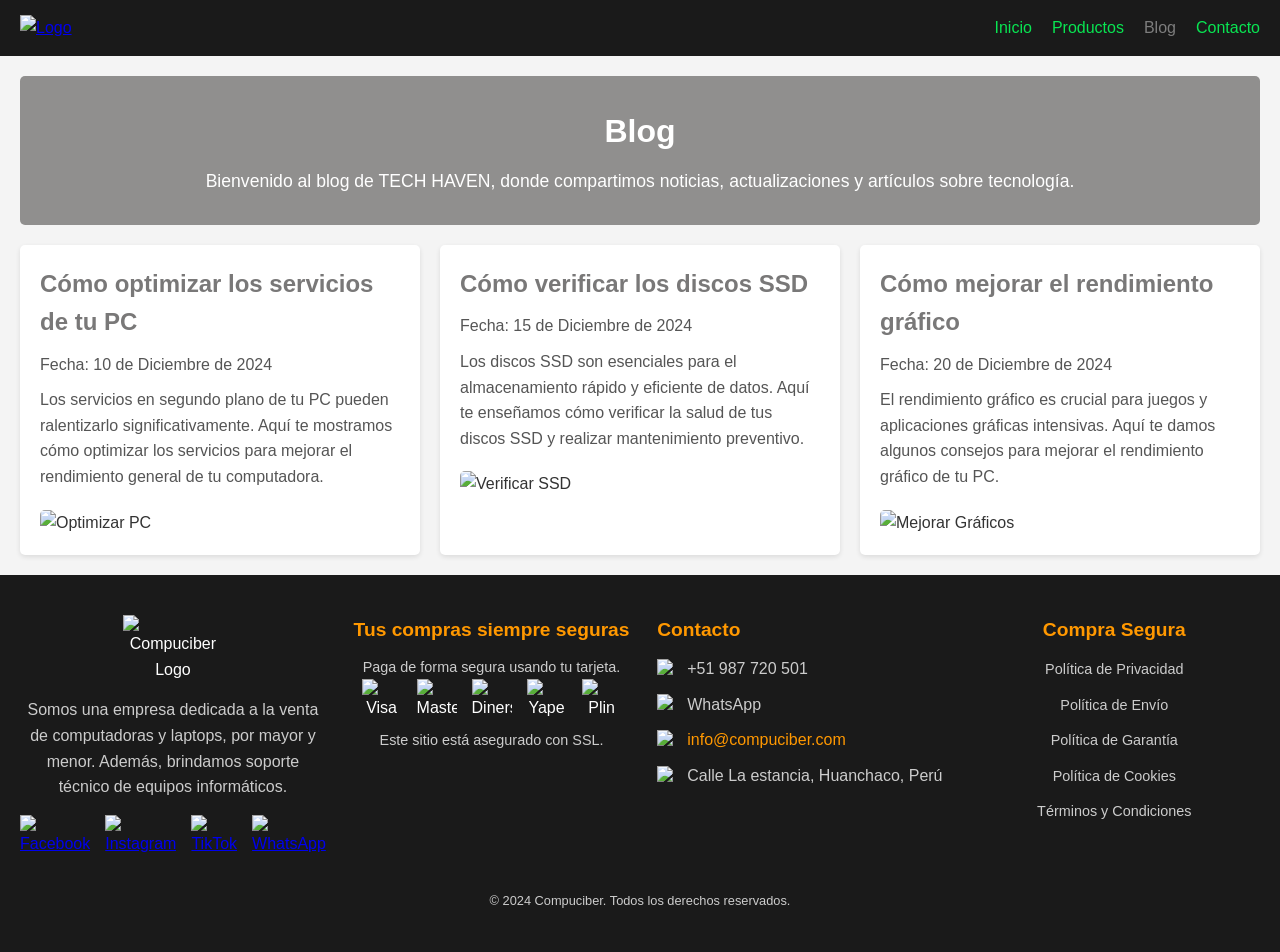
==== blog.html @ ac590c8a "Add files via upload" ====
<!DOCTYPE html>
<html lang="es">
<head>
    <meta charset="UTF-8">
    <meta name="viewport" content="width=device-width, initial-scale=1.0">
    <title>Blog de Compuciber</title>
    <link rel="stylesheet" href="blog.css">
</head>
<body>
    <header>
        <div class="logo">
            <a href="index.html"><img src="/assets/logo.png" alt="Logo"></a>
        </div>
        <nav>
            <ul>
                <li><a href="index.html">Inicio</a></li>
                <li><a href="productos.html">Productos</a></li>
                <li><a href="blog.html" class="active">Blog</a></li>
                <li><a href="contacto.html">Contacto</a></li>
            </ul>
        </nav>
    </header>
    <main>
        <section class="blog-header">
            <h1>Blog</h1>
            <p>Bienvenido al blog de TECH HAVEN, donde compartimos noticias, actualizaciones y artículos sobre tecnología.</p>
        </section>
        <section class="blog-posts">
            <article>
                <h2>Cómo optimizar los servicios de tu PC</h2>
                <p>Fecha: 10 de Diciembre de 2024</p>
                <p>
                    Los servicios en segundo plano de tu PC pueden ralentizarlo significativamente.
                    Aquí te mostramos cómo optimizar los servicios para mejorar el rendimiento general de tu computadora.
                </p>
                <img src="/assets/blog/imagen op-pc.jpeg" alt="Optimizar PC">
            </article>
            <article>
                <h2>Cómo verificar los discos SSD</h2>
                <p>Fecha: 15 de Diciembre de 2024</p>
                <p>
                    Los discos SSD son esenciales para el almacenamiento rápido y eficiente de datos.
                    Aquí te enseñamos cómo verificar la salud de tus discos SSD y realizar mantenimiento preventivo.
                </p>
                <img src="/assets/blog/verificacionssd.jpeg" alt="Verificar SSD">
            </article>
            <article>
                <h2>Cómo mejorar el rendimiento gráfico</h2>
                <p>Fecha: 20 de Diciembre de 2024</p>
                <p>
                    El rendimiento gráfico es crucial para juegos y aplicaciones gráficas intensivas.
                    Aquí te damos algunos consejos para mejorar el rendimiento gráfico de tu PC.
                </p>
                <img src="/assets/blog/mejorargrafico.jpeg" alt="Mejorar Gráficos">
            </article>
        </section>
    </main>
    <footer>
        <div class="footer-container">
            <div class="about">
                <img src="/assets/logo.png" alt="Compuciber Logo">
                <p>Somos una empresa dedicada a la venta de computadoras y laptops, por mayor y menor. Además, brindamos soporte técnico de equipos informáticos.</p>
                <div class="social-icons">
                    <a href="#"><img src="/assets/facebook.png" alt="Facebook"></a>
                    <a href="#"><img src="/assets/instagram.png" alt="Instagram"></a>
                    <a href="#"><img src="/assets/tiktok.png" alt="TikTok"></a>
                    <a href="#"><img src="/assets/whassat.png" alt="WhatsApp"></a>
                </div>
            </div>
            <div class="security">
                <h3>Tus compras siempre seguras</h3>
                <p>Paga de forma segura usando tu tarjeta.</p>
                <div class="payment-methods">
                    <img src="/assets/visa.png" alt="Visa">
                    <img src="/assets/mastercard.png" alt="MasterCard">
                    <img src="/assets/dinners card.png" alt="Diners Club">
                    <img src="/assets/yape.png" alt="Yape">
                    <img src="/assets/plin.png" alt="Plin">
                </div>
                <p>Este sitio está asegurado con SSL.</p>
            </div>
            <div class="contact">
                <h3>Contacto</h3>
                <p><img src="/assets/phone.png" alt="Phone"> +51 987 720 501</p>
                <p><img src="/assets/whassat.png" alt="WhatsApp"> WhatsApp</p>
                <p><img src="/assets/icons/correo.png" alt="Email"> <a href="mailto:info@compuciber.com">info@compuciber.com</a></p>
                <p><img src="/assets/icons/ubicacion.png" alt="Location"> Calle La estancia, Huanchaco, Perú</p>
            </div>
            <div class="legal">
                <h3>Compra Segura</h3>
                <ul>
                    <li><a href="#">Política de Privacidad</a></li>
                    <li><a href="#">Política de Envío</a></li>
                    <li><a href="#">Política de Garantía</a></li>
                    <li><a href="#">Política de Cookies</a></li>
                    <li><a href="#">Términos y Condiciones</a></li>
                </ul>
            </div>
        </div>
        <p class="footer-note">&copy; 2024 Compuciber. Todos los derechos reservados.</p>
    </footer>
</body>
</html>
---- blog.css ----
* {
    margin: 0;
    padding: 0;
    box-sizing: border-box;
    font-family: Arial, sans-serif;
}

body {
    line-height: 1.6;
    color: #333;
    background-color: #f4f4f4;
    margin: 0;
}


header {
    display: flex;
    justify-content: space-between;
    align-items: center;
    background-color: #1a1a1a;
    color: #fff;
    padding: 15px 20px;
}

header .logo img {
    max-height: 50px;
}

header nav ul {
    list-style: none;
    display: flex;
    gap: 20px;
}

header nav ul li {
    margin: 0;
}

header nav ul li a {
    color: #09e552;
    text-decoration: none;
    font-size: 16px;
    transition: color 0.3s ease;
}

header nav ul li a:hover,
header nav ul li a.active {
    color: #7d7d7d;
}

main {
    padding: 20px;
}

.blog-header {
    text-align: center;
    background-color: #908f8e;
    color: #fff;
    padding: 30px 20px;
    border-radius: 5px;
    margin-bottom: 20px;
}

.blog-header h1 {
    font-size: 2rem;
    margin-bottom: 10px;
}

.blog-header p {
    font-size: 1.1rem;
}


.blog-posts {
    display: grid;
    grid-template-columns: repeat(auto-fit, minmax(300px, 1fr));
    gap: 20px;
}

.blog-posts article {
    background: #fff;
    padding: 20px;
    border-radius: 5px;
    box-shadow: 0 2px 5px rgba(0, 0, 0, 0.1);
}

.blog-posts article h2 {
    font-size: 1.5rem;
    margin-bottom: 10px;
    color: #797878;
}

.blog-posts article p {
    margin-bottom: 10px;
    color: #555;
}

.blog-posts article img {
    width: 100%;
    border-radius: 5px;
    margin-top: 10px;
}

footer {
    background-color: #1a1a1a;
    color: #fff;
    padding: 40px 20px;
}

footer .footer-container {
    display: flex;
    flex-wrap: wrap;
    gap: 20px;
    justify-content: space-between;
}

footer .footer-container > div {
    flex: 1 1 250px;
}

footer h3 {
    font-size: 1.2rem;
    margin-bottom: 10px;
    color: #ff9800;
}


footer .about {
    text-align: center;
}

footer .about img {
    max-width: 100px;
    margin-bottom: 15px;
}

footer .about p {
    font-size: 1rem;
    margin-bottom: 15px;
    color: #ccc;
}

footer .about .social-icons {
    display: flex;
    justify-content: center;
    gap: 15px;
}

footer .about .social-icons a img {
    width: 30px;
    height: 30px;
    transition: transform 0.3s;
}

footer .about .social-icons a:hover img {
    transform: scale(1.1);
}


footer .security {
    text-align: center;
}

footer .security .payment-methods {
    display: flex;
    justify-content: center;
    gap: 15px;
    margin-bottom: 10px;
}

footer .security .payment-methods img {
    width: 40px;
    height: 40px;
    transition: transform 0.3s;
}

footer .security .payment-methods img:hover {
    transform: scale(1.1);
}

footer .security p {
    font-size: 0.9rem;
    color: #ccc;
}

footer .security h3 {
    margin-bottom: 10px;
}


footer .contact {
    font-size: 1rem;
}

footer .contact h3 {
    font-size: 1.2rem;
    margin-bottom: 10px;
    color: #ff9800;
}

footer .contact p {
    margin-bottom: 10px;
    color: #ccc;
    display: flex;
    align-items: center;
}

footer .contact p img {
    width: 20px;
    height: 20px;
    margin-right: 10px;
}

footer .contact a {
    color: #ff9800;
    text-decoration: none;
}

footer .contact a:hover {
    text-decoration: underline;
}


footer .legal {
    text-align: center;
}

footer .legal ul {
    list-style: none;
    padding: 0;
}

footer .legal ul li {
    margin-bottom: 10px;
}

footer .legal ul li a {
    color: #ccc;
    text-decoration: none;
    font-size: 0.9rem;
    transition: color 0.3s;
}

footer .legal ul li a:hover {
    color: #ff9800;
}

footer .footer-note {
    text-align: center;
    margin-top: 20px;
    font-size: 0.8rem;
    color: #ccc;
}


@media (max-width: 768px) {
    footer .footer-container {
        flex-direction: column;
        align-items: center;
    }
}


@media (max-width: 768px) {
    header nav ul {
        flex-direction: column;
        gap: 10px;
    }

    footer .footer-container {
        flex-direction: column;
    }
}
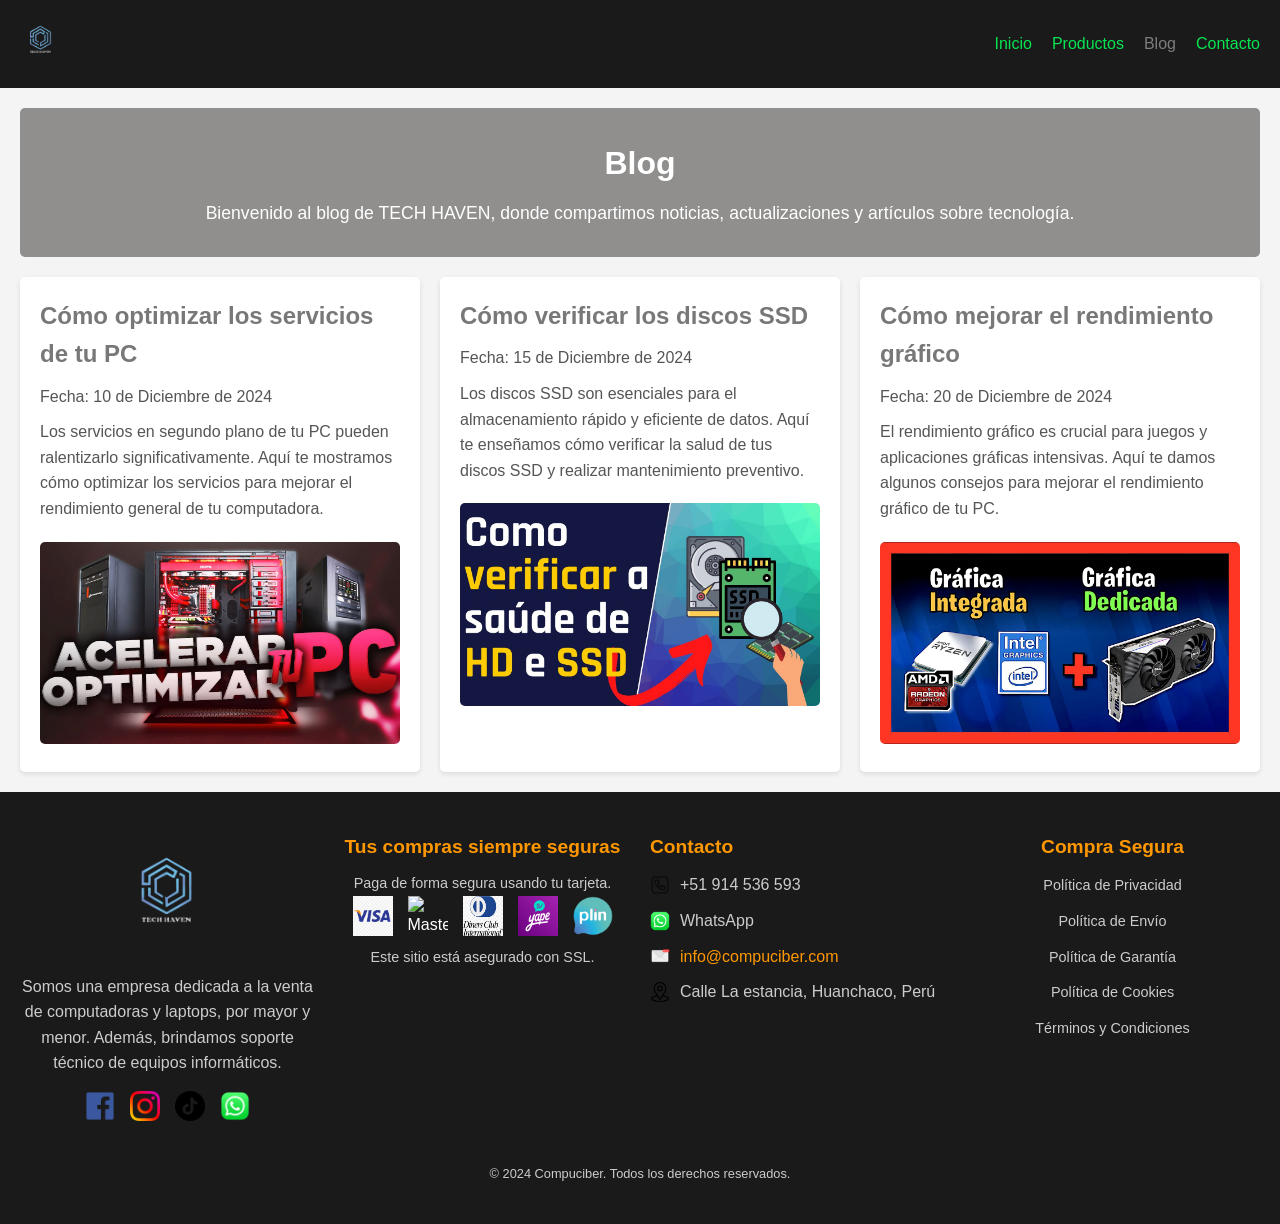
==== commit e90d55e2: "feat: inicializar proyecto Tech-Haven con estructura base de la tienda" ====
--- a/blog.html
+++ b/blog.html
@@ -81,7 +81,7 @@
             </div>
             <div class="contact">
                 <h3>Contacto</h3>
-                <p><img src="/assets/phone.png" alt="Phone"> +51 987 720 501</p>
+                <p><img src="/assets/phone.png" alt="Phone"> +51 914 536 593</p>
                 <p><img src="/assets/whassat.png" alt="WhatsApp"> WhatsApp</p>
                 <p><img src="/assets/icons/correo.png" alt="Email"> <a href="mailto:info@compuciber.com">info@compuciber.com</a></p>
                 <p><img src="/assets/icons/ubicacion.png" alt="Location"> Calle La estancia, Huanchaco, Perú</p>
